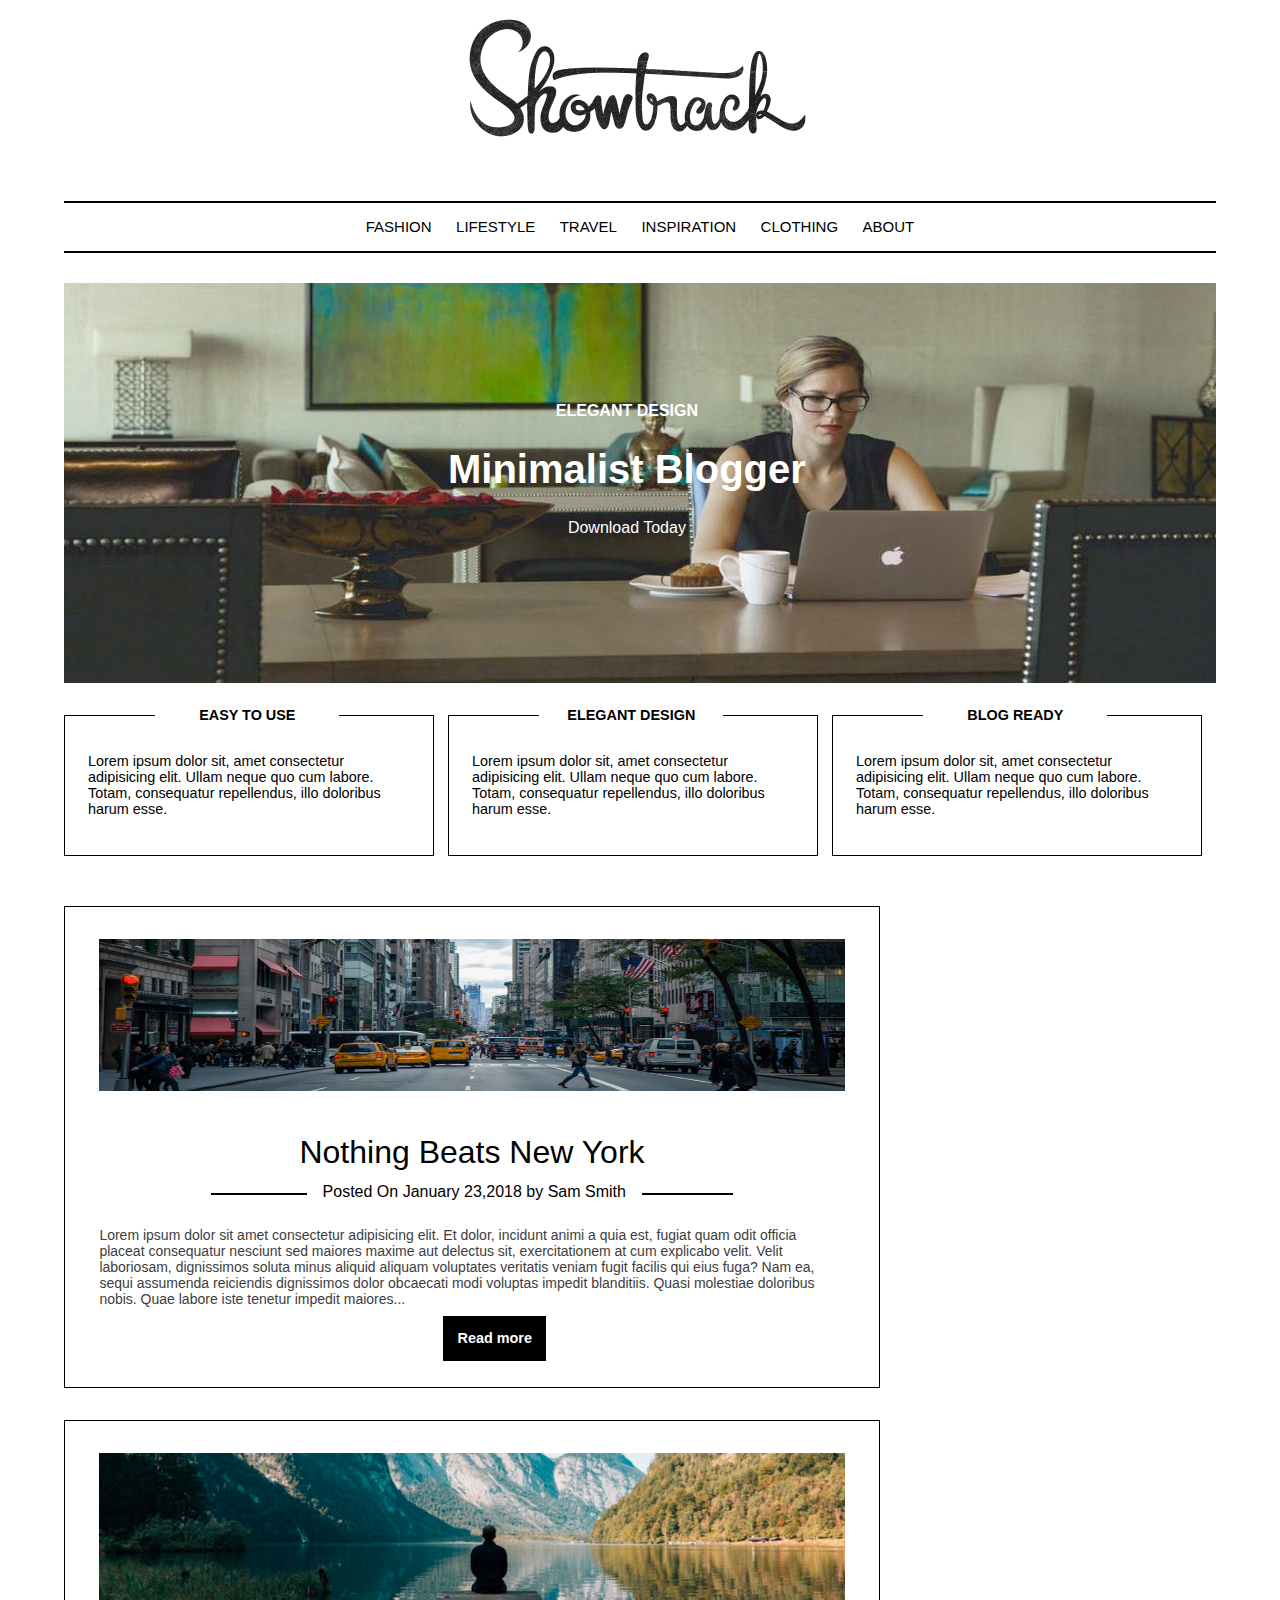
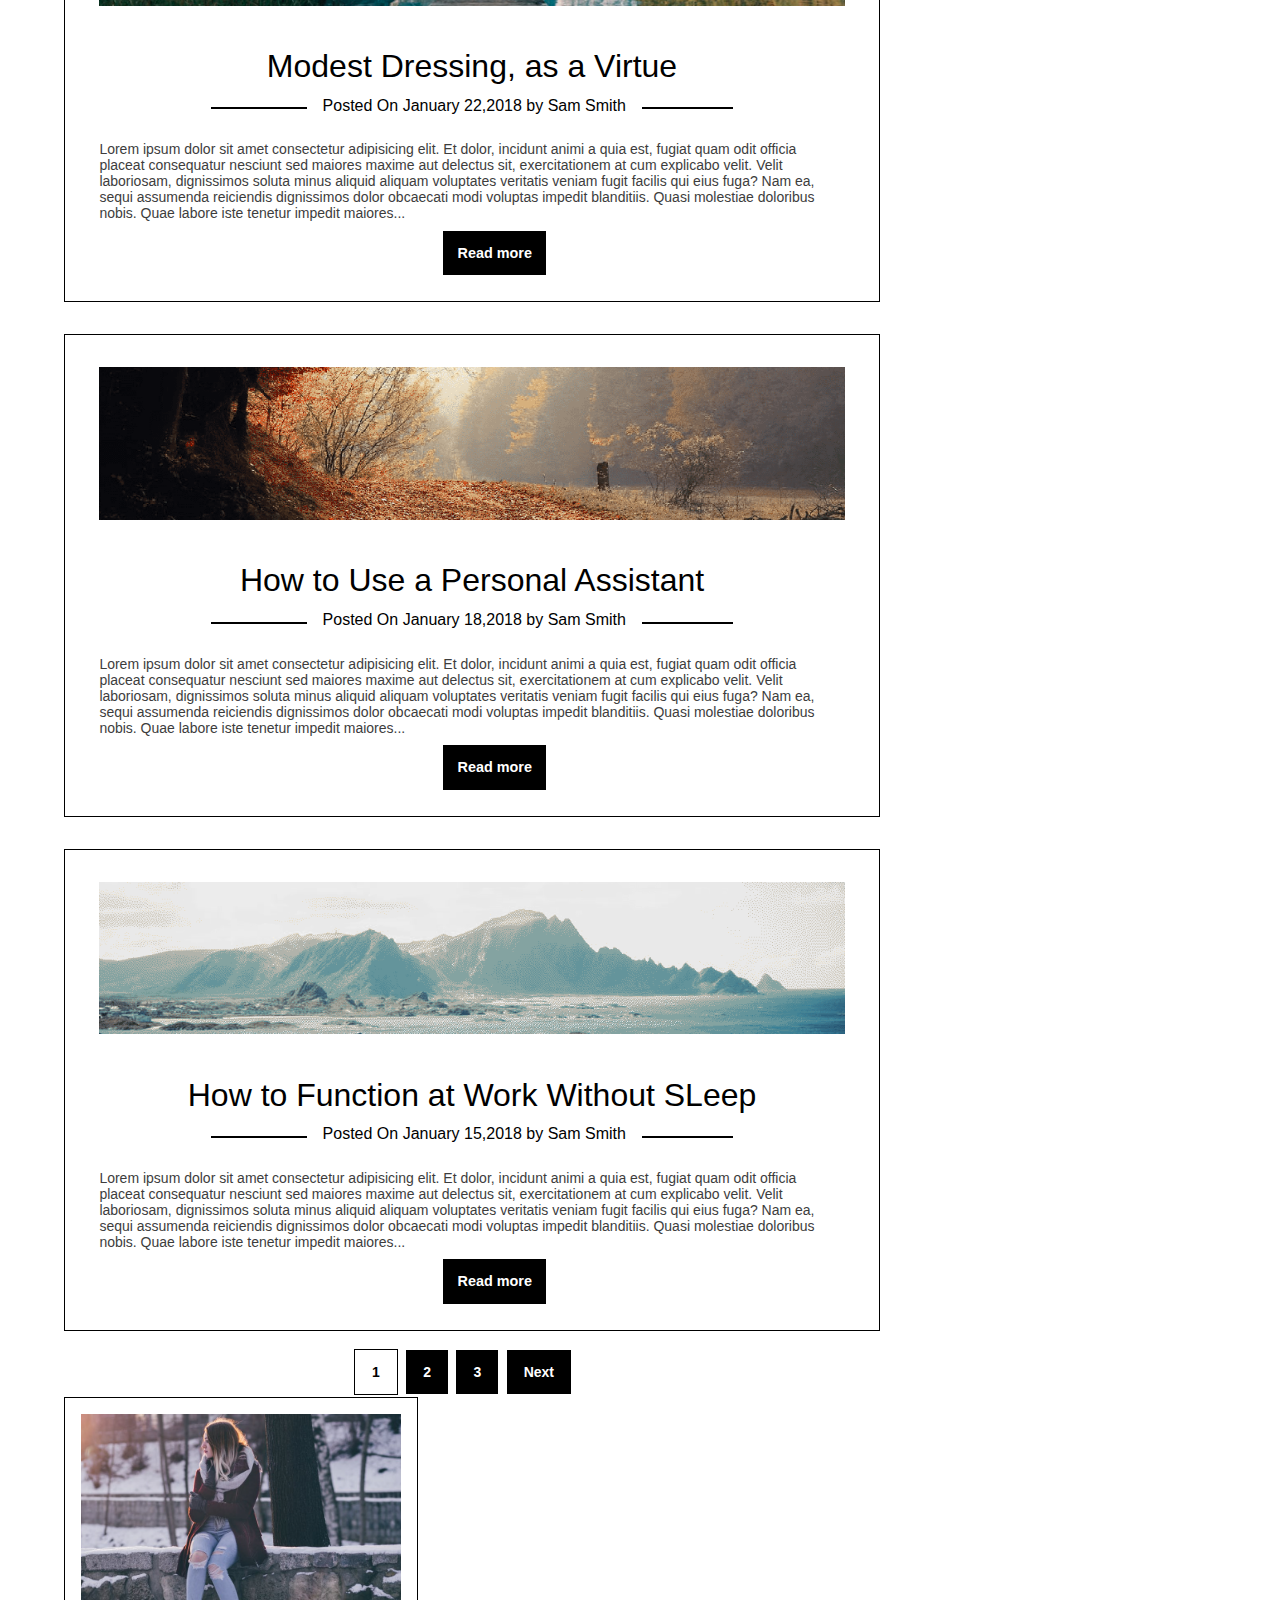
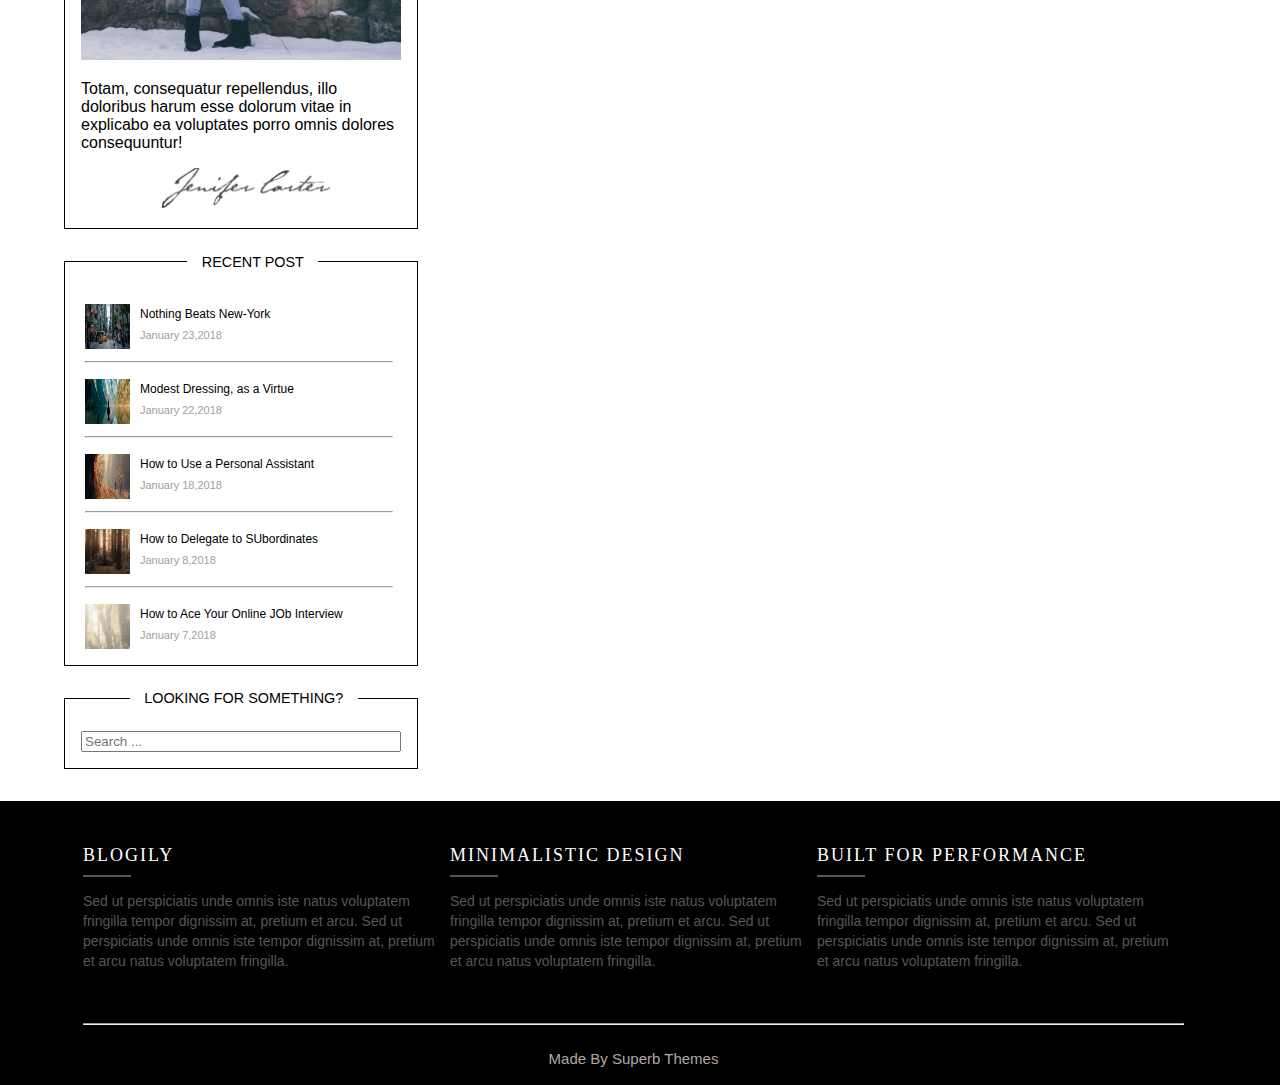
==== index.html @ 239725bc "first commit" ====
<!DOCTYPE html>
<html lang="en">
<head>
    <meta charset="UTF-8">
    <meta name="viewport" content="width=device-width, initial-scale=1.0">
    <meta http-equiv="X-UA-Compatible" content="ie=edge">
    <link href="https://fonts.googleapis.com/css?family=Swanky+and+Moo+Moo&display=swap" rel="stylesheet"> 
    <link rel="stylesheet" href="style.css">
    <title>Site exercice 2</title>
</head>
<body>

    <div class="container">
    <header>
            <a href="index.html"> <img class="logo" src="img/logo.png" alt="Logo"></a>

        <nav class="menu">
               
                    <a href="">FASHION</a>
                    <a href="">LIFESTYLE</a>
                    <a href="">TRAVEL</a>
                    <a href="">INSPIRATION</a>
                    <a href="">CLOTHING</a>
                    <a href="">ABOUT</a>
                
        </nav>
  </header>

  

        <div class="banner">
            <img src="img/femme.jpg" alt="">

           <div class="text_banner">
               <h4>ELEGANT DESIGN</h4>
            <h1>Minimalist Blogger</h1>
            <p>Download Today</p></div> 
        </div>
  
    <main>
       
            <div class="top_main">
            <section class="under_banner">
                <div class="bloc_under_banner">
                    <h4>EASY TO USE</h4>
                        <p>Lorem ipsum dolor sit, amet consectetur adipisicing elit. 
                            Ullam neque quo cum labore. Totam, consequatur repellendus,
                             illo doloribus harum esse.
                            </p>
                   
                </div>

                <div class="bloc_under_banner">
                        <h4>ELEGANT DESIGN</h4>
                           <p>Lorem ipsum dolor sit, amet consectetur adipisicing elit. 
                                Ullam neque quo cum labore. Totam, consequatur repellendus,
                                 illo doloribus harum esse.
                                </p>
                        
                    </div>

                    <div class="bloc_under_banner">
                            <h4>BLOG READY</h4>
                            <p>Lorem ipsum dolor sit, amet consectetur adipisicing elit. 
                                    Ullam neque quo cum labore. Totam, consequatur repellendus,
                                     illo doloribus harum esse.
                                    </p>
                            
                        </div>
            </section>
            </div>


          <div class="bottom_main">



            <section class="section">

                 
            <article class="articles"> <img src="img/new-york.png" alt="">
                <h2>Nothing Beats New York</h2>
                <div class="articles_bar"></div>
                <h4>Posted On January 23,2018 by Sam Smith</h4>
                <p>Lorem ipsum dolor sit amet consectetur adipisicing elit. Et dolor, incidunt animi a quia est, fugiat quam
                     odit officia placeat consequatur nesciunt sed maiores maxime aut delectus sit, exercitationem at cum explicabo velit. 
                     Velit laboriosam, dignissimos soluta minus aliquid aliquam voluptates veritatis veniam fugit facilis qui eius fuga? Nam ea, 
                     sequi assumenda reiciendis dignissimos dolor obcaecati modi voluptas impedit blanditiis. Quasi molestiae doloribus nobis.
                      Quae labore iste tenetur impedit maiores... 
                </p>

                 <a href="newyork.html" class="button">Read more</a>
               
            </article>


               <article class="articles"> <img src="img/lac.png" alt="">
                    <h2>Modest Dressing, as a Virtue</h2>
                    <div class="articles_bar"></div>
                    <h4>Posted On January 22,2018 by Sam Smith</h4>
                    <p>Lorem ipsum dolor sit amet consectetur adipisicing elit. Et dolor, incidunt animi a quia est, fugiat quam
                         odit officia placeat consequatur nesciunt sed maiores maxime aut delectus sit, exercitationem at cum explicabo velit. 
                         Velit laboriosam, dignissimos soluta minus aliquid aliquam voluptates veritatis veniam fugit facilis qui eius fuga? Nam ea, 
                         sequi assumenda reiciendis dignissimos dolor obcaecati modi voluptas impedit blanditiis. Quasi molestiae doloribus nobis.
                          Quae labore iste tenetur impedit maiores... 
                    </p>

                    <a href="lac.html" class="button">Read more</a>
                </article>
            
            <article class="articles"> <img src="img/foret.png" alt="">
                <h2>How to Use a Personal Assistant</h2>
                <div class="articles_bar"></div>
                <h4>Posted On January 18,2018 by Sam Smith</h4>
                <p>Lorem ipsum dolor sit amet consectetur adipisicing elit. Et dolor, incidunt animi a quia est, fugiat quam
                     odit officia placeat consequatur nesciunt sed maiores maxime aut delectus sit, exercitationem at cum explicabo velit. 
                     Velit laboriosam, dignissimos soluta minus aliquid aliquam voluptates veritatis veniam fugit facilis qui eius fuga? Nam ea, 
                     sequi assumenda reiciendis dignissimos dolor obcaecati modi voluptas impedit blanditiis. Quasi molestiae doloribus nobis.
                      Quae labore iste tenetur impedit maiores...
                </p>

                <a href="newyork.html" class="button">Read more</a>
            </article>

        <article class="articles"> <img src="img/glace.png" alt="">
            <h2>How to Function at Work Without SLeep</h2>
            <div class="articles_bar"></div>
            <h4>Posted On January 15,2018 by Sam Smith</h4>
            <p>Lorem ipsum dolor sit amet consectetur adipisicing elit. Et dolor, incidunt animi a quia est, fugiat quam
                 odit officia placeat consequatur nesciunt sed maiores maxime aut delectus sit, exercitationem at cum explicabo velit. 
                 Velit laboriosam, dignissimos soluta minus aliquid aliquam voluptates veritatis veniam fugit facilis qui eius fuga? Nam ea, 
                 sequi assumenda reiciendis dignissimos dolor obcaecati modi voluptas impedit blanditiis. Quasi molestiae doloribus nobis.
                  Quae labore iste tenetur impedit maiores...
            </p>

            <a href="newyork.html" class="button">Read more</a>
        </article>
           
           <div class="next">
               <ul>
                   <li>
                       <a href="#" class="case_remplie">1</a>
                       <a href="index2.html">2</a>
                       <a href="index3.html">3</a>
                       <a href="index2.html">Next</a>
                   </li>
               </ul>
           </div>
         </section>





            <aside >
                
                <div class="presentation"><img src="img/fille.png" alt="">
                <p> Totam, consequatur repellendus,
                         illo doloribus harum esse dolorum vitae in explicabo ea voluptates 
                         porro omnis dolores consequuntur!
                        </p>
                        <img src="img/sign.png" class="sign" alt="">

                        </div>

                <div class="recent">
                    <h4>RECENT POST</h4>
                    <ul>
                        <li><img src="img/new-york.png" alt=""><div class="recent_text"><a href="">Nothing Beats New-York</a><br>
                            <span>January 23,2018</span></div> </li> <hr>
                        <li><img src="img/lac.png" alt=""><div class="recent_text"><a href="">Modest Dressing, as a Virtue</a><br>
                            <span>January 22,2018</span></div></li> <hr>
                        <li><img src="img/foret.png" alt=""><div class="recent_text"><a href="">How to Use a Personal Assistant</a><br>
                            <span>January 18,2018</span></div></li> <hr>
                        <li><img src="img/foret2.png" alt=""><div class="recent_text"><a href="">How to Delegate to SUbordinates</a><br>
                            <span>January 8,2018</span></div></li> <hr>
                        <li><img src="img/arbres.png" alt=""><div class="recent_text"><a href="">How to Ace Your Online JOb Interview</a><br>
                        <span>January 7,2018</span></div></li>
                    </ul>
                </div>

                <div class="search">
                    <h4>LOOKING FOR SOMETHING?</h4>
                    <input type="text" placeholder="Search ...">
                </div>
            </aside>

        
        
    </div>

    </main>




</div>    
    <footer>
        <div class="top_footer">
            <div class="bloc">
                <h5>BLOGILY</h5>
                <div class="h5_bar"></div>
                <p>Sed ut perspiciatis unde omnis iste natus voluptatem fringilla tempor dignissim at, pretium et arcu. 
                        Sed ut perspiciatis unde omnis iste tempor dignissim at, pretium et arcu natus voluptatem fringilla.
                    </p>
            </div>

            <div class="bloc">
                    <h5>MINIMALISTIC DESIGN</h5>
                    <div class="h5_bar"></div>
                    <p>Sed ut perspiciatis unde omnis iste natus voluptatem fringilla tempor dignissim at, pretium et arcu. 
                        Sed ut perspiciatis unde omnis iste tempor dignissim at, pretium et arcu natus voluptatem fringilla.
                        </p>
                </div>

                <div class="bloc">
                        <h5>BUILT FOR PERFORMANCE</h5>
                        <div class="h5_bar"></div>
                        <p>Sed ut perspiciatis unde omnis iste natus voluptatem fringilla tempor dignissim at, pretium et arcu. 
                        Sed ut perspiciatis unde omnis iste tempor dignissim at, pretium et arcu natus voluptatem fringilla.
                            </p>
                    </div>

                    
        </div>
    <hr>
        <p class="bottom_footer"> Made By Superb Themes </p>
    </footer>


</body>
</html>
---- style.css ----
*
{
    box-sizing: border-box;
}


body
{
    margin: 0;
    padding:0;
    font-family: 'lato', 'helvetica neue', helvetica, arial;
}
.container
{
    width: 90%;
    margin: 0 auto;
}
header{
   
    margin-bottom: 30px;
}


main{
    display: block;   

}


.logo
{
 display: block;
 margin: auto;
 margin-bottom: 40px;
}

.menu
{
    margin: auto;
    text-align: center;
    border-top: 2px solid black;
    border-bottom: 2px solid black;
    padding: 15px 0;
}
.menu a
{
    margin: 0 10px 50px;
    text-decoration: none;
    color: black;
    font-size: 15px;
}

.banner{
    position: relative;
    height: 25em;
    margin-bottom: 2em;
   
}

.banner img
{
   
   position: absolute;
  z-index: -1;
   top: 0;
   left: 0;
    width: 100%;
    height: 100%;
}
.text_banner
{
    text-align: center;
    color: white;
    top: 50%;
    left:50%;
    margin-left:-12em;
    margin-top: -102px;
    position: absolute;
    font-weight: normal;
}

.text_banner h1
{
    font-size: 2.5em;
   
}
.under_banner
{
    display: flex;
    justify-content: flex-start;
    margin-bottom: 50px;

}
.bloc_under_banner
{
    border: 1px solid black;
padding: 1.6em;
font-size: 0.9em;
max-width: 27em;
position: relative;
max-height: 14em;
margin-right: 1em;
}

.bloc_under_banner h4
{
    text-align: center;
    background-color: white;
    padding: 5px 0;
    width: 50%;
    position: absolute;
    top: -33px;
    left: 45%;
    margin-left: -75px;
}


.bottom_main
{
    display: flex;
    justify-content: space-between;
    flex-wrap: wrap;
}

.section
{
    position: relative;
    margin-left:-10px;
}
.b1
{
    width: 100%;
}
.articles
{
    width: 51em;
margin: 0 2.1em 2em 10px;
    border: 1px solid black;
    padding: 2em 4% 3em;
    height: auto;
    position: relative;
    display: block;
    
}
.articles h2
{
    text-align: center;
    font-size: 2em;
font-weight: normal;
margin: 1.2em auto 0.7em;
}

.articles h4
{
    font-weight: normal;
    font-size: 1em;
    background-color: #fff;
    padding: 0 1em 0;
    width: auto;
    position: absolute;
    top: 15.9em;
    left: 19.1em;
    margin-left: -4em;
}

.articles p 
{
    color: rgb(61, 61, 61);
    font-size: 14px;
}
.articles img
{
    width: 100%;
    max-width: 100%;
    height: 152.533px;
   
}

.articles img:nth-child(1)
{
    height: 152.533px;
}

.articles_bar
{
    width: 70%;
    margin: 0 auto 2em;
    border: 1px solid black;
}
/********************* Articles ouverts************************/
.articles_open
{
    padding: 2em 4% 1em;
    
}

.articles_open p 
{
    color: #000;
    font-size: 16px;
    font-weight: 400;
    line-height: 150%;
    padding: 0 0.6em;
}
.articles_open h2
{
    margin: 1.2em auto 1em;

}
.articles_open h4
{
    top: 16.5em;
left: 19em;
}
/*************************************************************/

.button
{
    position: relative;
    left: 50%;
    top: 0.6em;
    background: none;
        background-color: rgba(0, 0, 0, 0);
    background-color: black;
    color: white;
    padding: 1em;
    margin-top: 0.1em;
    font-weight: bold;
    border: none;
    font-size: 0.9em;
    bottom: 20px;
    cursor: pointer;
    margin-left: -2em;
    text-decoration: none;
}

.comment
{
    padding: 1em 3% 3em;
    text-align: center;
    font-weight: 400;
}

.comment h3
{
    font-size: 26px;
    font-weight: 400;
    margin-bottom: 0em;
}

.comment p
{
    color: #000;
    font-weight: 400;
    font-size: 16px;
    margin-bottom: -1em;
}

.comment h6
{
    font-size: 17px;
    margin-bottom: 1em;
    font-weight: normal;
}
#commentaire
{
    width: 100%;
    border: none;
    border: 1px solid rgba(198, 197, 197, 0.5);
}

.text_comment
{
    display: flex;
    justify-content: space-between;
    
}
.text_comment label{
    display: block;
}
.comment_name input , .comment_email input
{
    width: 26.5em;
    border: none;
    border: 1px solid rgba(198, 197, 197, 0.5);
    padding: 8px 14px;
    font-size: 14px;
}

.send {
    position: relative;
    left: 0;
    top: 0.6em;
    background: none;
    background-color: black;
    color: white;
    padding: 1em;
    margin-top: 2.1em;
    font-weight: bold;
    border: none;
    font-size: 0.9em;
    bottom: 0;
    cursor: pointer;
    margin-left: 0;
    text-decoration: none;
}

form input[type="text"]:valid , input[type="email"]:valid
{
        box-shadow: 0 0 2px 1px green;

}


form input[type="text"]:default , input[type="email"]:default
{
        box-shadow: 0 0 1px 1px rgb(255, 255, 255);

}


.next 
{
    position: relative;
    left: 50%;
    margin-left:-20% ;
    bottom:0;
}
.next ul li
{
    list-style: none;
   
}

.next ul li a
{
    background: none;
    background-color: black;
    color: white;
    padding: 14px 17px;
    margin: 0 2px;
    font-weight: 600;
    border: none;
    font-size: 14px;
    bottom:20px;
    cursor: pointer;
    text-decoration: none;
}

.next .case_remplie
{
    background-color: white;
    color: black;
    border:1px solid black;
    cursor: default;
}

.next ul li a:hover{
    background-color: white;
    color: black;
    border:1px solid black;
}



aside
{
    width: 22.125em;
}

.presentation
{
    border: 1px solid black;
    padding: 1em;
    margin-bottom: 2em;
}
.presentation img:nth-child(1)
{
    height: 245.7px;
    width: 100%;
    max-width: 100%;
}

.sign
{
    width: 170px;
    height: auto;
    margin: 0 5em;
}



.recent
{
    border: 1px solid black;
    padding: 1.6em 1.5em 0 0px;
    position: relative;
    margin-bottom: 2em;
}
.recent li
{
    display: flex;
    justify-content: flex-start;
    font-size: 12px;
    margin-bottom: -8px;
    
    padding-bottom: 1em;
    line-height: 21px;
    
}

.recent hr
{
    margin-bottom: 1em;
    color: rgba(255, 255, 255, 0.5);
    margin-left: -20px;
}

.recent li:last-child
{
    border: none;
    margin-bottom:-1em;
}
.recent h4
{
    font-weight: normal;
    font-size: 0.9em;
    background-color: #fff;
    padding: 0 1em 0;
    width: auto;
    position: absolute;
    top: -1.9em;
    left: 11.5em;
    margin-left: -3em;
    
}
.recent a
{
    text-decoration: none;
    color:black;
}

.recent span
{
    font-size: 11px;
    color: rgb(160, 158, 158);
}
.recent img
{
    height: 45px;
    width: 45px;
    margin-right: 10px;
    margin-left: -20px;
}


.search
{
    border: 1px solid black;
    padding: 2em 1em 1em;
    position: relative;
}

.search h4
{
    font-weight: normal;
    font-size: 0.9em;
    background-color: #fff;
    padding: 0 1em 0;
    width: auto;
    position: absolute;
    top: -1.9em;
    left: 8.5em;
    margin-left: -4em;
}

.search input
{
    width: 100%;
}

footer{
    background-color: #000;
    width: 100%;
    margin-top: 2em;
    padding-left: 83px;
    padding-right: 6em;
    display: block;
}

.top_footer
{
    display: flex;
    justify-content: space-between;
    margin: 0;
    color: white;
}
.top_footer .bloc 
{
   
    margin: 0 0 1em 0;
   
    display: inline-block;
float: left;
width: 385px;
max-width: 40%;
padding: 14px 0;

}

.top_footer .bloc h5
{
    font-size: 18px;
text-transform: uppercase;
font-weight: 500;
font-family: 'lato';
letter-spacing: 2px;
padding:0;
}

.h5_bar
{
    margin-top: -21px;
    width: 3em;
    border: 1px solid rgb(87, 87, 87);
}
.top_footer .bloc p
{
    color: rgb(87, 87, 87);
    font-size: 14px;
    line-height: 20px;
}

.bottom_footer
{
    text-align: center;
    color: rgb(176, 168, 168);
    font-size: 15px;
    margin-bottom: 0;
    padding: 0.7em 0 1.2em;
}
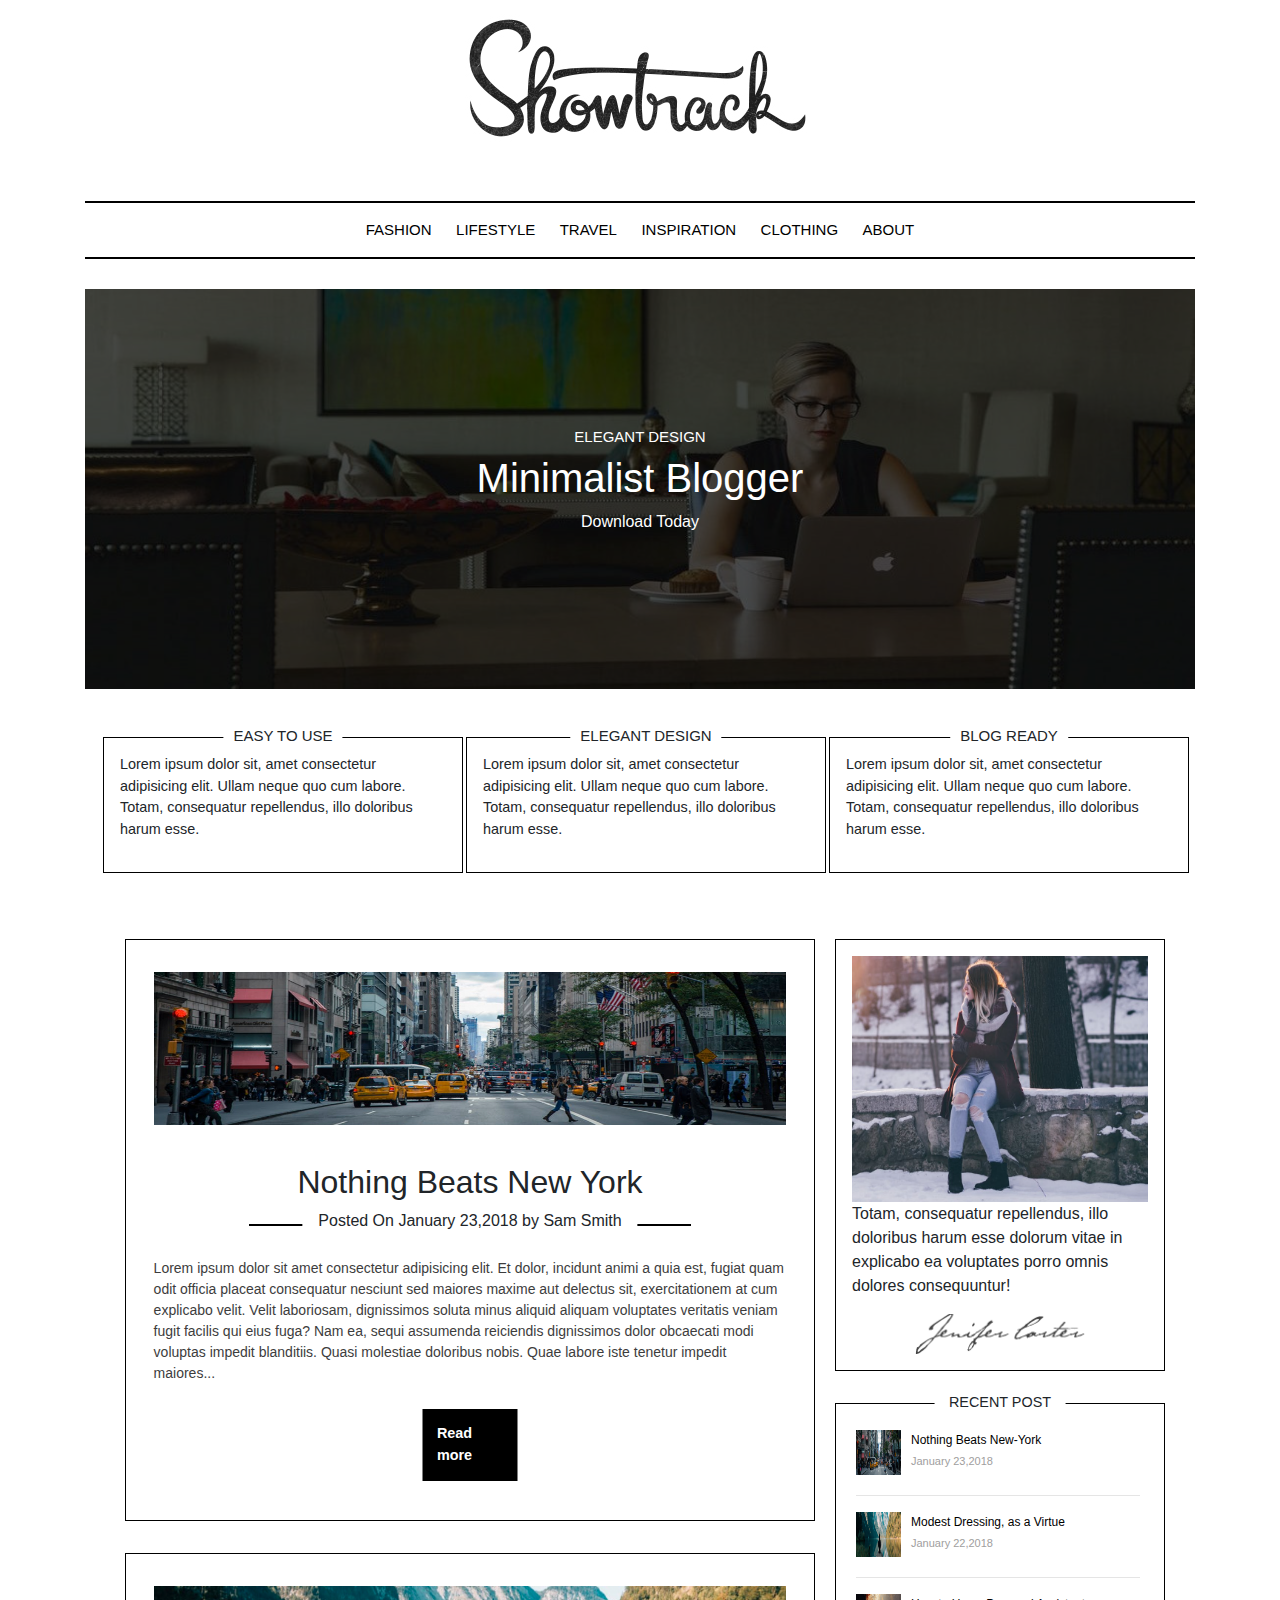
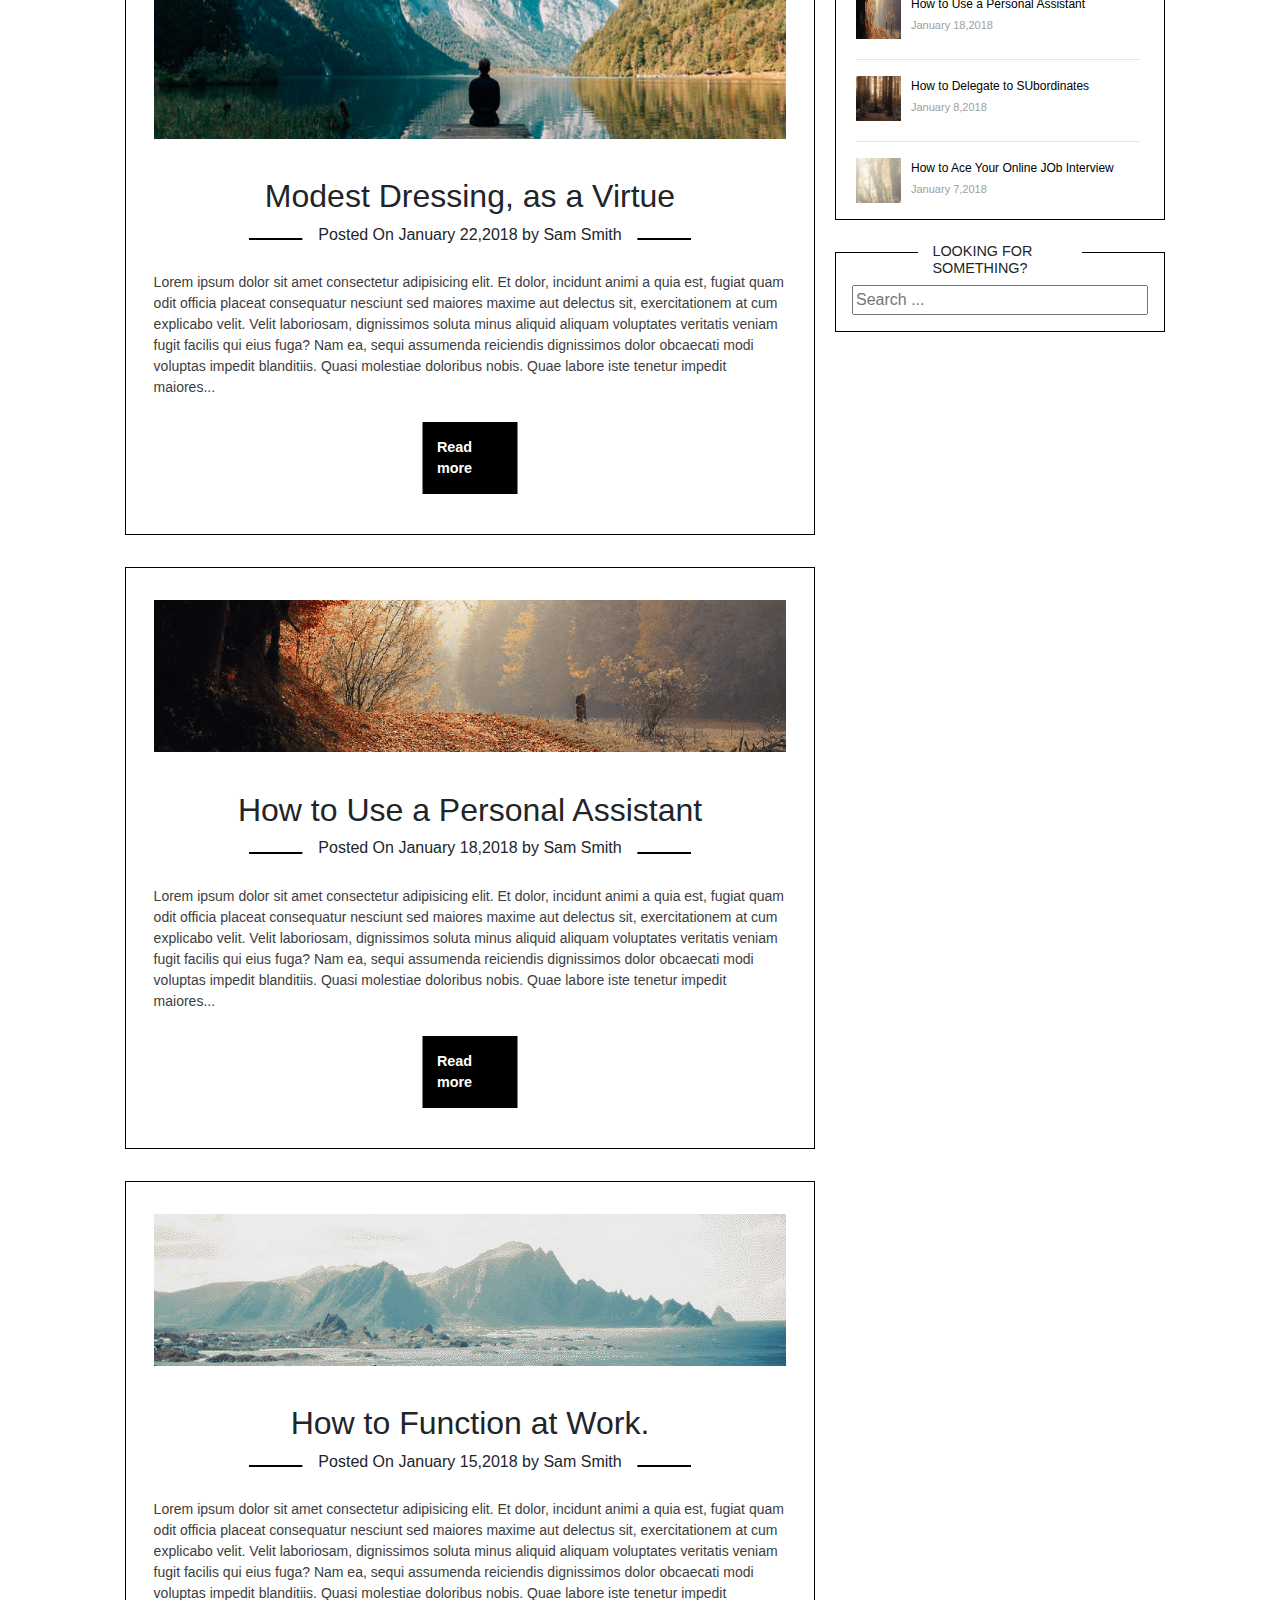
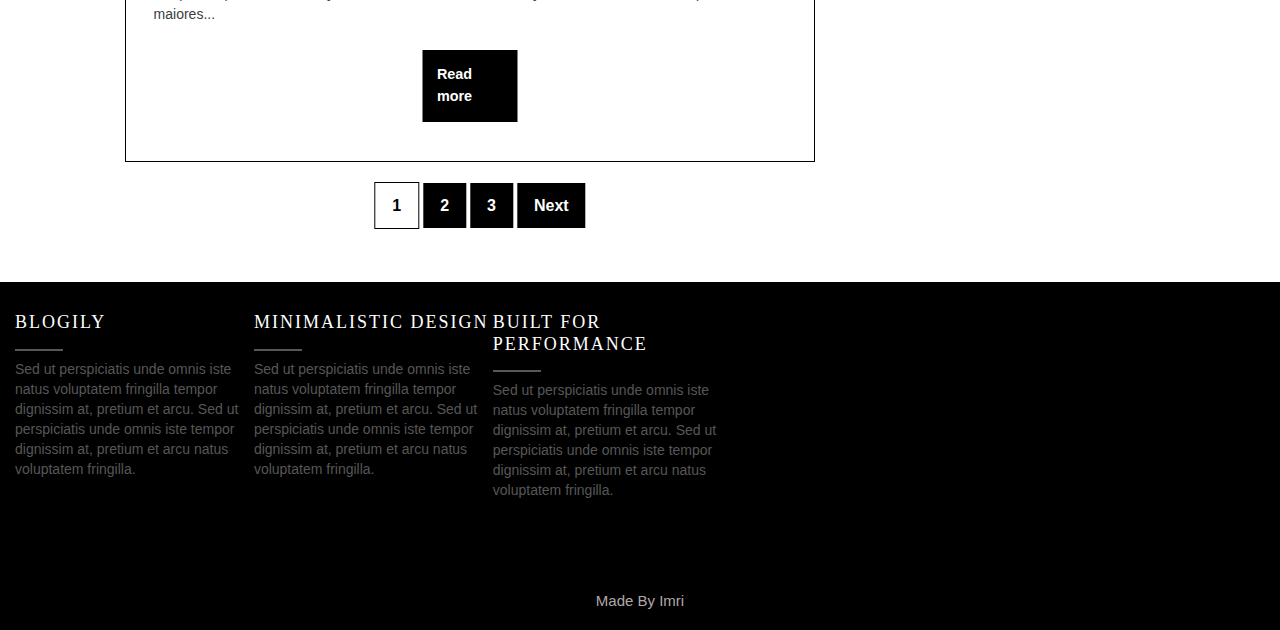
==== commit 536c3d22: "adaptation en javascript" ====
--- a/index.html
+++ b/index.html
@@ -5,6 +5,8 @@
     <meta name="viewport" content="width=device-width, initial-scale=1.0">
     <meta http-equiv="X-UA-Compatible" content="ie=edge">
     <link href="https://fonts.googleapis.com/css?family=Swanky+and+Moo+Moo&display=swap" rel="stylesheet"> 
+    <link rel="stylesheet" href="https://stackpath.bootstrapcdn.com/bootstrap/4.3.1/css/bootstrap.min.css" integrity="sha384-ggOyR0iXCbMQv3Xipma34MD+dH/1fQ784/j6cY/iJTQUOhcWr7x9JvoRxT2MZw1T" crossorigin="anonymous">
+   
     <link rel="stylesheet" href="style.css">
     <title>Site exercice 2</title>
 </head>
@@ -16,19 +18,19 @@
 
         <nav class="menu">
                
-                    <a href="">FASHION</a>
-                    <a href="">LIFESTYLE</a>
-                    <a href="">TRAVEL</a>
-                    <a href="">INSPIRATION</a>
-                    <a href="">CLOTHING</a>
-                    <a href="">ABOUT</a>
+            <a href="#">FASHION</a>
+            <a href="#">LIFESTYLE</a>
+            <a href="#">TRAVEL</a>
+            <a href="#">INSPIRATION</a>
+            <a href="#">CLOTHING</a>
+            <a href="#">ABOUT</a>
                 
         </nav>
   </header>
 
   
 
-        <div class="banner">
+        <div class="banner col-12">
             <img src="img/femme.jpg" alt="">
 
            <div class="text_banner">
@@ -39,9 +41,9 @@
   
     <main>
        
-            <div class="top_main">
-            <section class="under_banner">
-                <div class="bloc_under_banner">
+            <div class="top_main d-flex flex-wrap justify-content-center">
+            <section class=" under_banner row col-12  d-flex flex-nowrap">
+                <div class="bloc_under_banner col-lg-4 col-sm-12">
                     <h4>EASY TO USE</h4>
                         <p>Lorem ipsum dolor sit, amet consectetur adipisicing elit. 
                             Ullam neque quo cum labore. Totam, consequatur repellendus,
@@ -50,7 +52,7 @@
                    
                 </div>
 
-                <div class="bloc_under_banner">
+                <div class="bloc_under_banner col-lg-4 col-sm-12">
                         <h4>ELEGANT DESIGN</h4>
                            <p>Lorem ipsum dolor sit, amet consectetur adipisicing elit. 
                                 Ullam neque quo cum labore. Totam, consequatur repellendus,
@@ -59,7 +61,7 @@
                         
                     </div>
 
-                    <div class="bloc_under_banner">
+                    <div class="bloc_under_banner col-lg-4 col-sm-12">
                             <h4>BLOG READY</h4>
                             <p>Lorem ipsum dolor sit, amet consectetur adipisicing elit. 
                                     Ullam neque quo cum labore. Totam, consequatur repellendus,
@@ -71,11 +73,11 @@
             </div>
 
 
-          <div class="bottom_main">
-
-
-
-            <section class="section">
+          <div class="bottom_main container">
+
+
+
+            <section class="section col-lg-8 col-md-12">
 
                  
             <article class="articles"> <img src="img/new-york.png" alt="">
@@ -123,7 +125,7 @@
             </article>
 
         <article class="articles"> <img src="img/glace.png" alt="">
-            <h2>How to Function at Work Without SLeep</h2>
+            <h2>How to Function at Work.</h2>
             <div class="articles_bar"></div>
             <h4>Posted On January 15,2018 by Sam Smith</h4>
             <p>Lorem ipsum dolor sit amet consectetur adipisicing elit. Et dolor, incidunt animi a quia est, fugiat quam
@@ -138,12 +140,11 @@
            
            <div class="next">
                <ul>
-                   <li>
-                       <a href="#" class="case_remplie">1</a>
-                       <a href="index2.html">2</a>
-                       <a href="index3.html">3</a>
-                       <a href="index2.html">Next</a>
-                   </li>
+                   
+                       <li><a href="#" class="case_remplie">1</a> </li>
+                       <li><a href="index2.html">2</a></li>
+                       <li><a href="index3.html">3</a></li>
+                       <li><a href="index2.html">Next</a></li>
                </ul>
            </div>
          </section>
@@ -152,7 +153,7 @@
 
 
 
-            <aside >
+            <aside class="col-lg-4 col-md-12" >
                 
                 <div class="presentation"><img src="img/fille.png" alt="">
                 <p> Totam, consequatur repellendus,
@@ -196,26 +197,26 @@
 
 </div>    
     <footer>
-        <div class="top_footer">
-            <div class="bloc">
+        <div class="top_footer d-flex justify-content-between flex-wrap pt-3  col-md-7 col-sm-12 text-left">
+            <div class="bloc col-lg-4 col-sm-12">
                 <h5>BLOGILY</h5>
-                <div class="h5_bar"></div>
+                <div class="h5_bar mb-2"></div>
                 <p>Sed ut perspiciatis unde omnis iste natus voluptatem fringilla tempor dignissim at, pretium et arcu. 
                         Sed ut perspiciatis unde omnis iste tempor dignissim at, pretium et arcu natus voluptatem fringilla.
                     </p>
             </div>
 
-            <div class="bloc">
+            <div class="bloc col-lg-4 col-sm-12">
                     <h5>MINIMALISTIC DESIGN</h5>
-                    <div class="h5_bar"></div>
+                    <div class="h5_bar mb-2"></div>
                     <p>Sed ut perspiciatis unde omnis iste natus voluptatem fringilla tempor dignissim at, pretium et arcu. 
                         Sed ut perspiciatis unde omnis iste tempor dignissim at, pretium et arcu natus voluptatem fringilla.
                         </p>
                 </div>
 
-                <div class="bloc">
+                <div class="bloc col-lg-4 col-sm-12">
                         <h5>BUILT FOR PERFORMANCE</h5>
-                        <div class="h5_bar"></div>
+                        <div class="h5_bar mb-2"></div>
                         <p>Sed ut perspiciatis unde omnis iste natus voluptatem fringilla tempor dignissim at, pretium et arcu. 
                         Sed ut perspiciatis unde omnis iste tempor dignissim at, pretium et arcu natus voluptatem fringilla.
                             </p>
@@ -224,9 +225,12 @@
                     
         </div>
     <hr>
-        <p class="bottom_footer"> Made By Superb Themes </p>
+        <p class="bottom_footer"> Made By Imri </p>
     </footer>
 
-
+    <script src="https://code.jquery.com/jquery-3.3.1.slim.min.js" integrity="sha384-q8i/X+965DzO0rT7abK41JStQIAqVgRVzpbzo5smXKp4YfRvH+8abtTE1Pi6jizo" crossorigin="anonymous"></script>
+    <script src="https://cdnjs.cloudflare.com/ajax/libs/popper.js/1.14.7/umd/popper.min.js" integrity="sha384-UO2eT0CpHqdSJQ6hJty5KVphtPhzWj9WO1clHTMGa3JDZwrnQq4sF86dIHNDz0W1" crossorigin="anonymous"></script>
+    <script src="https://stackpath.bootstrapcdn.com/bootstrap/4.3.1/js/bootstrap.min.js" integrity="sha384-JjSmVgyd0p3pXB1rRibZUAYoIIy6OrQ6VrjIEaFf/nJGzIxFDsf4x0xIM+B07jRM" crossorigin="anonymous"></script>
+    
 </body>
 </html>--- a/style.css
+++ b/style.css
@@ -3,6 +3,9 @@
     box-sizing: border-box;
 }
 
+h4{
+    font-size: 15px;
+}
 
 body
 {
@@ -10,11 +13,7 @@
     padding:0;
     font-family: 'lato', 'helvetica neue', helvetica, arial;
 }
-.container
-{
-    width: 90%;
-    margin: 0 auto;
-}
+
 header{
    
     margin-bottom: 30px;
@@ -23,7 +22,6 @@
 
 main{
     display: block;   
-
 }
 
 
@@ -54,7 +52,7 @@
     position: relative;
     height: 25em;
     margin-bottom: 2em;
-   
+    background: rgba(0,0,0,0.7);
 }
 
 .banner img
@@ -73,8 +71,7 @@
     color: white;
     top: 50%;
     left:50%;
-    margin-left:-12em;
-    margin-top: -102px;
+    transform: translate(-50%,-50%);
     position: absolute;
     font-weight: normal;
 }
@@ -94,24 +91,25 @@
 .bloc_under_banner
 {
     border: 1px solid black;
-padding: 1.6em;
-font-size: 0.9em;
-max-width: 27em;
-position: relative;
-max-height: 14em;
-margin-right: 1em;
+    padding: 1rem 1rem;
+    font-size: 0.9em;
+
+    position: relative;
+
+    margin: 1rem 0 1rem 3px;
 }
 
 .bloc_under_banner h4
 {
     text-align: center;
     background-color: white;
-    padding: 5px 0;
-    width: 50%;
+    padding: 5px 10px;
+    width: auto;
     position: absolute;
-    top: -33px;
-    left: 45%;
-    margin-left: -75px;
+    top: -16px;
+    left: 50%;
+    transform: translate(-50%);
+    
 }
 
 
@@ -119,13 +117,15 @@
 {
     display: flex;
     justify-content: space-between;
-    flex-wrap: wrap;
+    width: 100%;
+    position: relative;
+    
 }
 
 .section
 {
     position: relative;
-    margin-left:-10px;
+    
 }
 .b1
 {
@@ -133,8 +133,8 @@
 }
 .articles
 {
-    width: 51em;
-margin: 0 2.1em 2em 10px;
+    width: 100%;
+    margin: 0 2.1em 2em 10px;
     border: 1px solid black;
     padding: 2em 4% 3em;
     height: auto;
@@ -158,9 +158,9 @@
     padding: 0 1em 0;
     width: auto;
     position: absolute;
-    top: 15.9em;
-    left: 19.1em;
-    margin-left: -4em;
+    top: 16.9em;
+    left: 50%;
+        transform: translate(-50%);
 }
 
 .articles p 
@@ -209,18 +209,21 @@
 }
 .articles_open h4
 {
-    top: 16.5em;
-left: 19em;
+    top: 19em;
+    left: 50%;
+    font-size: 15px;
 }
 /*************************************************************/
 
 .button
 {
-    position: relative;
-    left: 50%;
+    display: block;
+    width: 95px;
+    position: relative;
+    left: 50%;
+    transform: translate(-50%);
     top: 0.6em;
     background: none;
-        background-color: rgba(0, 0, 0, 0);
     background-color: black;
     color: white;
     padding: 1em;
@@ -230,7 +233,6 @@
     font-size: 0.9em;
     bottom: 20px;
     cursor: pointer;
-    margin-left: -2em;
     text-decoration: none;
 }
 
@@ -239,6 +241,11 @@
     padding: 1em 3% 3em;
     text-align: center;
     font-weight: 400;
+    position: relative;
+}
+
+.comment_email, .comment_name{
+    display: block;
 }
 
 .comment h3
@@ -253,7 +260,7 @@
     color: #000;
     font-weight: 400;
     font-size: 16px;
-    margin-bottom: -1em;
+    
 }
 
 .comment h6
@@ -280,7 +287,7 @@
 }
 .comment_name input , .comment_email input
 {
-    width: 26.5em;
+    width: 100%;
     border: none;
     border: 1px solid rgba(198, 197, 197, 0.5);
     padding: 8px 14px;
@@ -289,12 +296,14 @@
 
 .send {
     position: relative;
-    left: 0;
-    top: 0.6em;
+    left: 50%;
+    transform: translate(-50%);
+    margin-top: 3rem;
     background: none;
     background-color: black;
     color: white;
-    padding: 1em;
+    padding: 1em 1em;
+    width: auto;
     margin-top: 2.1em;
     font-weight: bold;
     border: none;
@@ -321,10 +330,14 @@
 
 .next 
 {
-    position: relative;
-    left: 50%;
-    margin-left:-20% ;
-    bottom:0;
+    display: inline-block;
+    position: relative;
+    left: 50%;
+    transform: translate(-50%);
+    margin-bottom: 1rem;
+}
+.next ul{
+    display: flex;
 }
 .next ul li
 {
@@ -341,8 +354,6 @@
     margin: 0 2px;
     font-weight: 600;
     border: none;
-    font-size: 14px;
-    bottom:20px;
     cursor: pointer;
     text-decoration: none;
 }
@@ -361,13 +372,10 @@
     border:1px solid black;
 }
 
-
-
-aside
-{
-    width: 22.125em;
-}
-
+/******************** ASIDE***********************/
+.aside h4{
+    
+}
 .presentation
 {
     border: 1px solid black;
@@ -383,9 +391,11 @@
 
 .sign
 {
+    position: relative;
     width: 170px;
     height: auto;
-    margin: 0 5em;
+    left: 50%;
+    transform: translate(-50%);
 }
 
 
@@ -429,9 +439,9 @@
     padding: 0 1em 0;
     width: auto;
     position: absolute;
-    top: -1.9em;
-    left: 11.5em;
-    margin-left: -3em;
+    top: -0.7em;
+    left: 50%;
+    transform: translate(-50%);
     
 }
 .recent a
@@ -469,9 +479,9 @@
     padding: 0 1em 0;
     width: auto;
     position: absolute;
-    top: -1.9em;
-    left: 8.5em;
-    margin-left: -4em;
+    top: -0.7em;
+    left: 50%;
+    transform: translate(-50%);
 }
 
 .search input
@@ -483,28 +493,18 @@
     background-color: #000;
     width: 100%;
     margin-top: 2em;
-    padding-left: 83px;
-    padding-right: 6em;
-    display: block;
 }
 
 .top_footer
 {
-    display: flex;
-    justify-content: space-between;
-    margin: 0;
     color: white;
 }
 .top_footer .bloc 
 {
    
     margin: 0 0 1em 0;
-   
     display: inline-block;
-float: left;
-width: 385px;
-max-width: 40%;
-padding: 14px 0;
+    padding: 14px 0;
 
 }
 
@@ -516,6 +516,7 @@
 font-family: 'lato';
 letter-spacing: 2px;
 padding:0;
+margin-bottom: 2em;
 }
 
 .h5_bar
@@ -540,3 +541,65 @@
     padding: 0.7em 0 1.2em;
 }
 
+@media  (max-width: 991px){
+    .under_banner
+    {
+        flex-wrap: wrap !important;
+    }
+    .bloc_under_banner:nth-child(2) h4{
+        font-size: 14px;
+        width: 139px;
+        top: -13px;
+    }
+    
+    .bottom_main
+    {
+    display: flex;
+    justify-content: space-around;
+    flex-direction: column;
+    }
+    .articles {
+
+    width: 102%;
+    margin: 0 2.1em 2em 0px;
+}
+
+    .articles h4{
+        left: 50%;
+        transform: translate(-50%);
+        width: 52%;
+    }
+
+    .next{
+        transform: translate(-55%);
+    }
+
+    aside{
+        margin-left: 8px;
+    }
+    
+    .top_footer
+    {
+    margin: 0 auto;
+    }
+
+@media (max-width: 400px){
+    .logo{
+        width: 100%;
+    }
+    .articles h4{
+        font-size: 13px;
+        top: 23.5em;
+        width: 93%;
+    }
+
+    .top_footer{
+        text-align: center !important;
+    }
+    .h5_bar{
+        position: relative;
+        left: 50%;
+        transform: translate(-50%);
+    }
+
+}